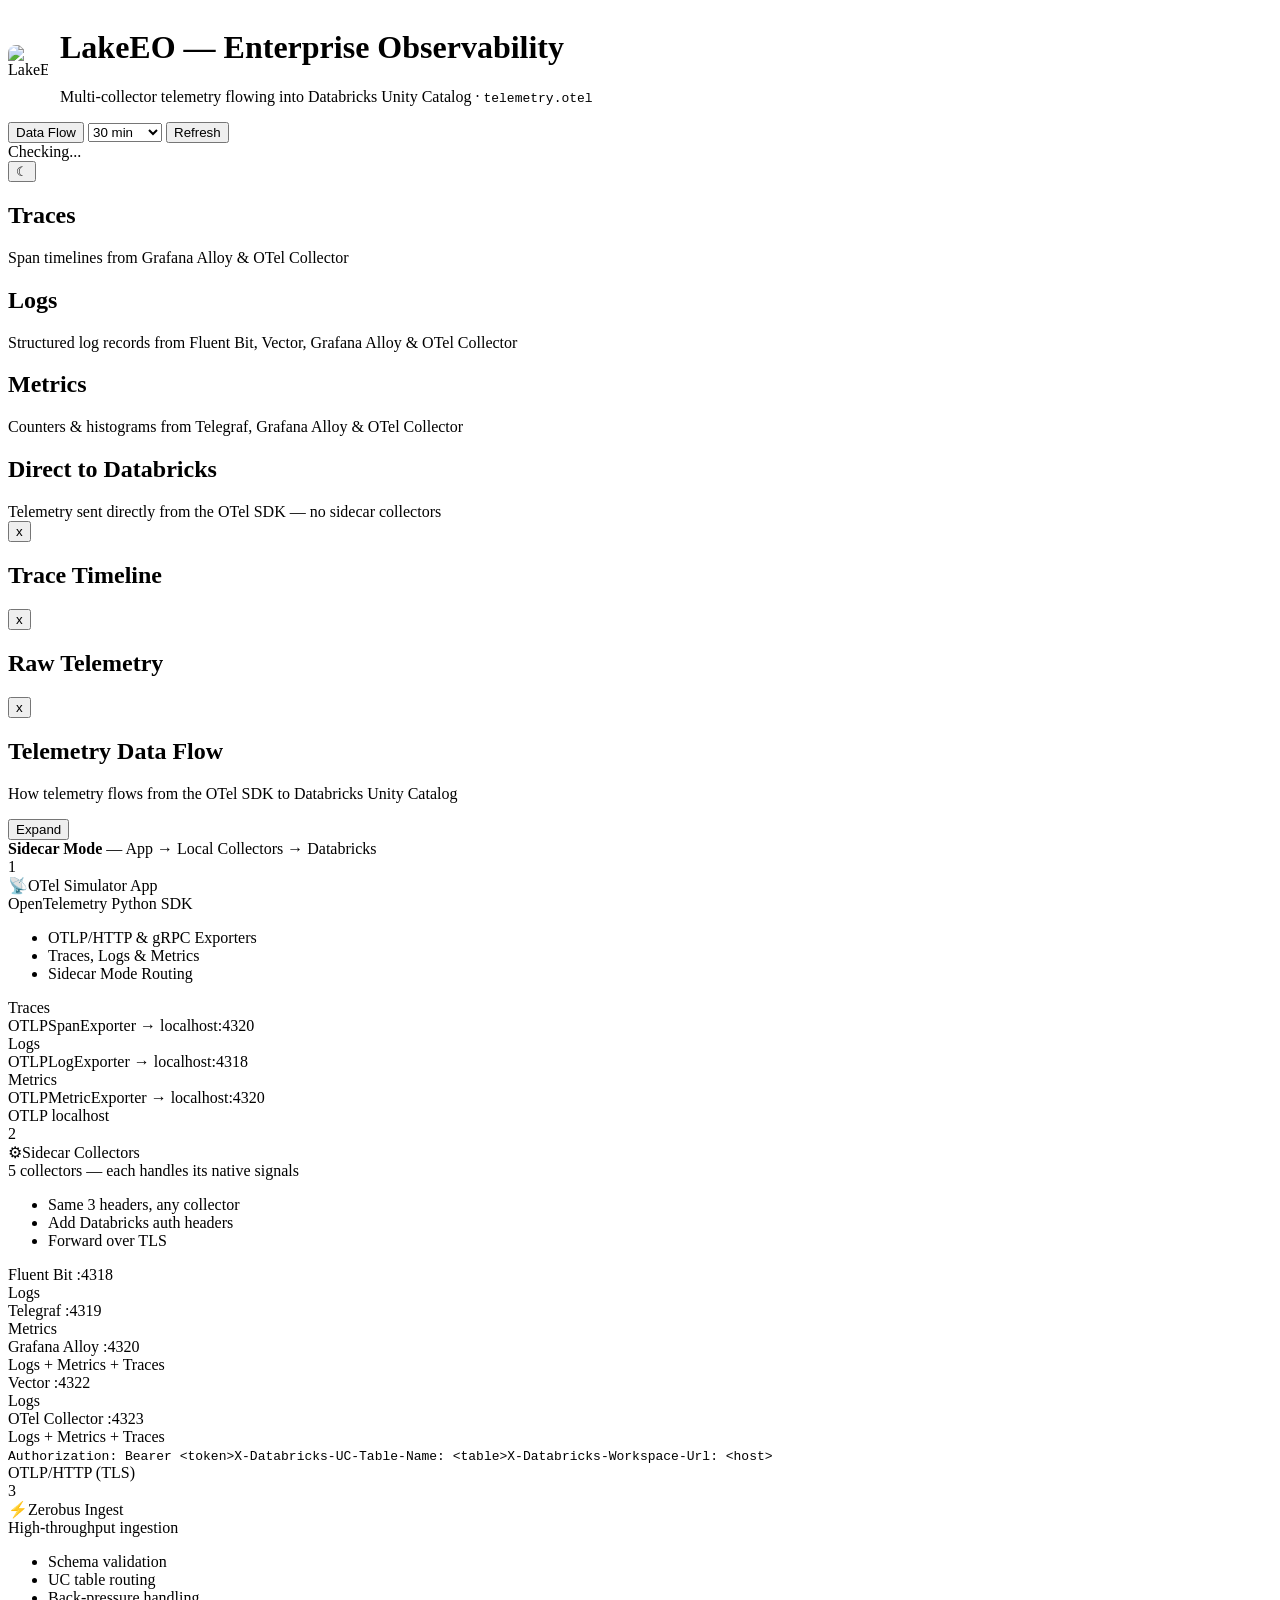
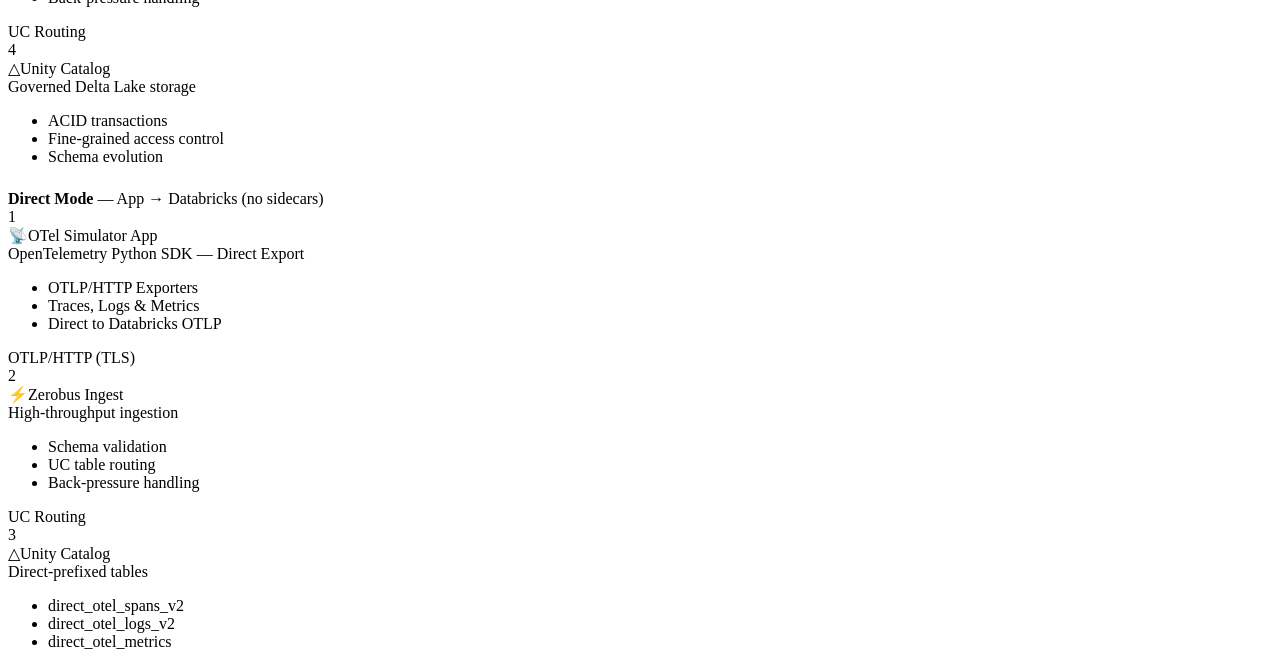
==== app_lake_eo/frontend/index.html @ dc4c4bca "updates" ====
<!doctype html>
<html lang="en" data-theme="light">
  <head>
    <meta charset="UTF-8" />
    <meta name="viewport" content="width=device-width, initial-scale=1.0" />
    <title>LakeEO — Enterprise Observability</title>
    <link rel="stylesheet" href="/static/styles.css" />
  </head>
  <body>
    <div class="app-container">

      <!-- Header -->
      <header class="topbar">
        <div style="display:flex;align-items:center;gap:12px">
          <img src="/static/lakeview-icon.png" alt="LakeEO" style="width:40px;height:40px;border-radius:8px">
          <div>
          <h1>LakeEO — Enterprise Observability</h1>
          <p>Multi-collector telemetry flowing into Databricks Unity Catalog &middot; <code>telemetry.otel</code></p>
          </div>
        </div>
        <div class="topbar-right">
          <button type="button" class="dataflow-link" id="btn-dataflow">Data Flow</button>
          <select id="time-range" class="range-select">
            <option value="5m">5 min</option>
            <option value="15m">15 min</option>
            <option value="30m" selected>30 min</option>
            <option value="1h">1 hour</option>
            <option value="6h">6 hours</option>
            <option value="24h">24 hours</option>
            <option value="all">All</option>
          </select>
          <button type="button" class="refresh-btn" id="btn-refresh">Refresh</button>
          <div class="status-pill" id="health-pill">Checking...</div>
          <button type="button" class="theme-toggle" id="theme-toggle" title="Toggle light/dark mode">&#9790;</button>
        </div>
      </header>

      <!-- Collector Tiles -->
      <div class="collector-tiles" id="collector-tiles"></div>

      <!-- Traces Section -->
      <section class="signal-section">
        <div class="section-header">
          <h2 class="section-title traces-accent">Traces</h2>
          <span class="section-subtitle">Span timelines from Grafana Alloy &amp; OTel Collector</span>
        </div>
        <div class="collector-columns" id="traces-section"></div>
      </section>

      <!-- Logs Section -->
      <section class="signal-section">
        <div class="section-header">
          <h2 class="section-title logs-accent">Logs</h2>
          <span class="section-subtitle">Structured log records from Fluent Bit, Vector, Grafana Alloy &amp; OTel Collector</span>
        </div>
        <div class="collector-columns" id="logs-section"></div>
      </section>

      <!-- Metrics Section -->
      <section class="signal-section">
        <div class="section-header">
          <h2 class="section-title metrics-accent">Metrics</h2>
          <span class="section-subtitle">Counters &amp; histograms from Telegraf, Grafana Alloy &amp; OTel Collector</span>
        </div>
        <div class="collector-columns" id="metrics-section"></div>
      </section>

      <!-- Direct Mode Section -->
      <section class="signal-section" id="direct-section">
        <div class="section-header">
          <h2 class="section-title direct-accent">Direct to Databricks</h2>
          <span class="section-subtitle">Telemetry sent directly from the OTel SDK — no sidecar collectors</span>
        </div>
        <div class="direct-columns" id="direct-columns"></div>
      </section>

    </div>

    <!-- Trace Detail Modal -->
    <section id="trace-modal" class="modal hidden" aria-hidden="true">
      <div class="modal-card trace-detail-card">
        <button type="button" id="close-trace-modal" class="close-btn">x</button>
        <h2 id="trace-modal-title">Trace Timeline</h2>
        <div id="trace-timeline" class="trace-timeline"></div>
        <pre id="trace-spans-raw" class="raw-json"></pre>
      </div>
    </section>

    <!-- Detail Modal (raw JSON) -->
    <section id="detail-modal" class="modal hidden" aria-hidden="true">
      <div class="modal-card">
        <button type="button" id="close-detail-modal" class="close-btn">x</button>
        <h2 id="detail-modal-title">Raw Telemetry</h2>
        <div id="detail-modal-content" class="raw-json"></div>
      </div>
    </section>

    <!-- Data Flow Modal -->
    <section id="dataflow-modal" class="modal hidden" aria-hidden="true">
      <div class="modal-card dataflow-card">
        <button type="button" id="close-dataflow" class="close-btn">x</button>
        <div class="dataflow-top">
          <div>
            <h2 class="dataflow-title">Telemetry Data Flow</h2>
            <p class="dataflow-subtitle">How telemetry flows from the OTel SDK to Databricks Unity Catalog</p>
          </div>
          <button type="button" class="df-expand-btn" id="btn-expand-all">Expand</button>
        </div>

        <!-- Sidecar path -->
        <div class="df-path-label"><span class="df-path-dot" style="background:#be85ff"></span><strong>Sidecar Mode</strong> &#8212; App &#8594; Local Collectors &#8594; Databricks</div>
        <div class="dataflow-pipeline">
          <div class="df-stage df-stage-blue" data-stage="s-app">
            <div class="df-stage-number">1</div>
            <div class="df-stage-header"><span class="df-stage-icon">&#128225;</span><span class="df-stage-label">OTel Simulator App</span></div>
            <div class="df-stage-subtitle">OpenTelemetry Python SDK</div>
            <ul class="df-value-points">
              <li><span class="df-vp-dot blue"></span>OTLP/HTTP &amp; gRPC Exporters</li>
              <li><span class="df-vp-dot blue"></span>Traces, Logs &amp; Metrics</li>
              <li><span class="df-vp-dot blue"></span>Sidecar Mode Routing</li>
            </ul>
            <div class="df-stage-expand">
              <div class="df-sub-item"><span class="df-sub-dot" style="background:#35d6ff"></span><div><div class="df-sub-label">Traces</div><div class="df-sub-detail">OTLPSpanExporter &#8594; localhost:4320</div></div></div>
              <div class="df-sub-item"><span class="df-sub-dot" style="background:#ffb566"></span><div><div class="df-sub-label">Logs</div><div class="df-sub-detail">OTLPLogExporter &#8594; localhost:4318</div></div></div>
              <div class="df-sub-item"><span class="df-sub-dot" style="background:#be85ff"></span><div><div class="df-sub-label">Metrics</div><div class="df-sub-detail">OTLPMetricExporter &#8594; localhost:4320</div></div></div>
            </div>
          </div>
          <div class="df-pipe"><div class="df-pipe-track"><div class="df-pipe-line"></div><div class="df-particle p1"></div><div class="df-particle p2"></div><div class="df-particle p3"></div></div><div class="df-pipe-label">OTLP localhost</div></div>
          <div class="df-stage df-stage-purple" data-stage="s-collectors">
            <div class="df-stage-number purple">2</div>
            <div class="df-stage-header"><span class="df-stage-icon">&#9881;</span><span class="df-stage-label">Sidecar Collectors</span></div>
            <div class="df-stage-subtitle">5 collectors &#8212; each handles its native signals</div>
            <ul class="df-value-points">
              <li><span class="df-vp-dot purple"></span>Same 3 headers, any collector</li>
              <li><span class="df-vp-dot purple"></span>Add Databricks auth headers</li>
              <li><span class="df-vp-dot purple"></span>Forward over TLS</li>
            </ul>
            <div class="df-stage-expand">
              <div class="df-sub-item"><span class="df-sub-dot" style="background:#ffb566"></span><div><div class="df-sub-label">Fluent Bit <span style="color:var(--muted);font-weight:400">:4318</span></div><div class="df-sub-detail">Logs</div></div></div>
              <div class="df-sub-item"><span class="df-sub-dot" style="background:#be85ff"></span><div><div class="df-sub-label">Telegraf <span style="color:var(--muted);font-weight:400">:4319</span></div><div class="df-sub-detail">Metrics</div></div></div>
              <div class="df-sub-item"><span class="df-sub-dot" style="background:#35d6ff"></span><div><div class="df-sub-label">Grafana Alloy <span style="color:var(--muted);font-weight:400">:4320</span></div><div class="df-sub-detail">Logs + Metrics + Traces</div></div></div>
              <div class="df-sub-item"><span class="df-sub-dot" style="background:#e0697e"></span><div><div class="df-sub-label">Vector <span style="color:var(--muted);font-weight:400">:4322</span></div><div class="df-sub-detail">Logs</div></div></div>
              <div class="df-sub-item"><span class="df-sub-dot" style="background:#5bb8f5"></span><div><div class="df-sub-label">OTel Collector <span style="color:var(--muted);font-weight:400">:4323</span></div><div class="df-sub-detail">Logs + Metrics + Traces</div></div></div>
              <div class="df-sub-footer"><code>Authorization: Bearer &lt;token&gt;</code><code>X-Databricks-UC-Table-Name: &lt;table&gt;</code><code>X-Databricks-Workspace-Url: &lt;host&gt;</code></div>
            </div>
          </div>
          <div class="df-pipe"><div class="df-pipe-track"><div class="df-pipe-line"></div><div class="df-particle p1"></div><div class="df-particle p2"></div><div class="df-particle p3"></div></div><div class="df-pipe-label">OTLP/HTTP (TLS)</div></div>
          <div class="df-stage df-stage-orange" data-stage="s-ingest">
            <div class="df-stage-number orange">3</div>
            <div class="df-stage-header"><span class="df-stage-icon">&#9889;</span><span class="df-stage-label">Zerobus Ingest</span></div>
            <div class="df-stage-subtitle">High-throughput ingestion</div>
            <ul class="df-value-points">
              <li><span class="df-vp-dot orange"></span>Schema validation</li>
              <li><span class="df-vp-dot orange"></span>UC table routing</li>
              <li><span class="df-vp-dot orange"></span>Back-pressure handling</li>
            </ul>
          </div>
          <div class="df-pipe"><div class="df-pipe-track"><div class="df-pipe-line"></div><div class="df-particle p1"></div><div class="df-particle p2"></div><div class="df-particle p3"></div></div><div class="df-pipe-label">UC Routing</div></div>
          <div class="df-stage df-stage-green" data-stage="s-uc">
            <div class="df-stage-number green">4</div>
            <div class="df-stage-header"><span class="df-stage-icon">&#9651;</span><span class="df-stage-label">Unity Catalog</span></div>
            <div class="df-stage-subtitle">Governed Delta Lake storage</div>
            <ul class="df-value-points">
              <li><span class="df-vp-dot green"></span>ACID transactions</li>
              <li><span class="df-vp-dot green"></span>Fine-grained access control</li>
              <li><span class="df-vp-dot green"></span>Schema evolution</li>
            </ul>
          </div>
        </div>

        <!-- Direct path -->
        <div class="df-path-label" style="margin-top:24px"><span class="df-path-dot" style="background:#ff3621"></span><strong>Direct Mode</strong> &#8212; App &#8594; Databricks (no sidecars)</div>
        <div class="dataflow-pipeline">
          <div class="df-stage df-stage-blue">
            <div class="df-stage-number">1</div>
            <div class="df-stage-header"><span class="df-stage-icon">&#128225;</span><span class="df-stage-label">OTel Simulator App</span></div>
            <div class="df-stage-subtitle">OpenTelemetry Python SDK &#8212; Direct Export</div>
            <ul class="df-value-points">
              <li><span class="df-vp-dot blue"></span>OTLP/HTTP Exporters</li>
              <li><span class="df-vp-dot blue"></span>Traces, Logs &amp; Metrics</li>
              <li><span class="df-vp-dot blue"></span>Direct to Databricks OTLP</li>
            </ul>
          </div>
          <div class="df-pipe"><div class="df-pipe-track"><div class="df-pipe-line" style="background:linear-gradient(90deg, rgba(38,54,91,0.3), #ff3621, rgba(38,54,91,0.3))"></div><div class="df-particle p1"></div><div class="df-particle p2"></div></div><div class="df-pipe-label">OTLP/HTTP (TLS)</div></div>
          <div class="df-stage df-stage-orange">
            <div class="df-stage-number orange">2</div>
            <div class="df-stage-header"><span class="df-stage-icon">&#9889;</span><span class="df-stage-label">Zerobus Ingest</span></div>
            <div class="df-stage-subtitle">High-throughput ingestion</div>
            <ul class="df-value-points">
              <li><span class="df-vp-dot orange"></span>Schema validation</li>
              <li><span class="df-vp-dot orange"></span>UC table routing</li>
              <li><span class="df-vp-dot orange"></span>Back-pressure handling</li>
            </ul>
          </div>
          <div class="df-pipe"><div class="df-pipe-track"><div class="df-pipe-line" style="background:linear-gradient(90deg, rgba(38,54,91,0.3), #ff3621, rgba(38,54,91,0.3))"></div><div class="df-particle p1"></div><div class="df-particle p2"></div></div><div class="df-pipe-label">UC Routing</div></div>
          <div class="df-stage df-stage-green">
            <div class="df-stage-number green">3</div>
            <div class="df-stage-header"><span class="df-stage-icon">&#9651;</span><span class="df-stage-label">Unity Catalog</span></div>
            <div class="df-stage-subtitle">Direct-prefixed tables</div>
            <ul class="df-value-points">
              <li><span class="df-vp-dot green"></span>direct_otel_spans_v2</li>
              <li><span class="df-vp-dot green"></span>direct_otel_logs_v2</li>
              <li><span class="df-vp-dot green"></span>direct_otel_metrics</li>
            </ul>
          </div>
        </div>
      </div>
    </section>

    <script src="/static/app.js"></script>
  </body>
</html>
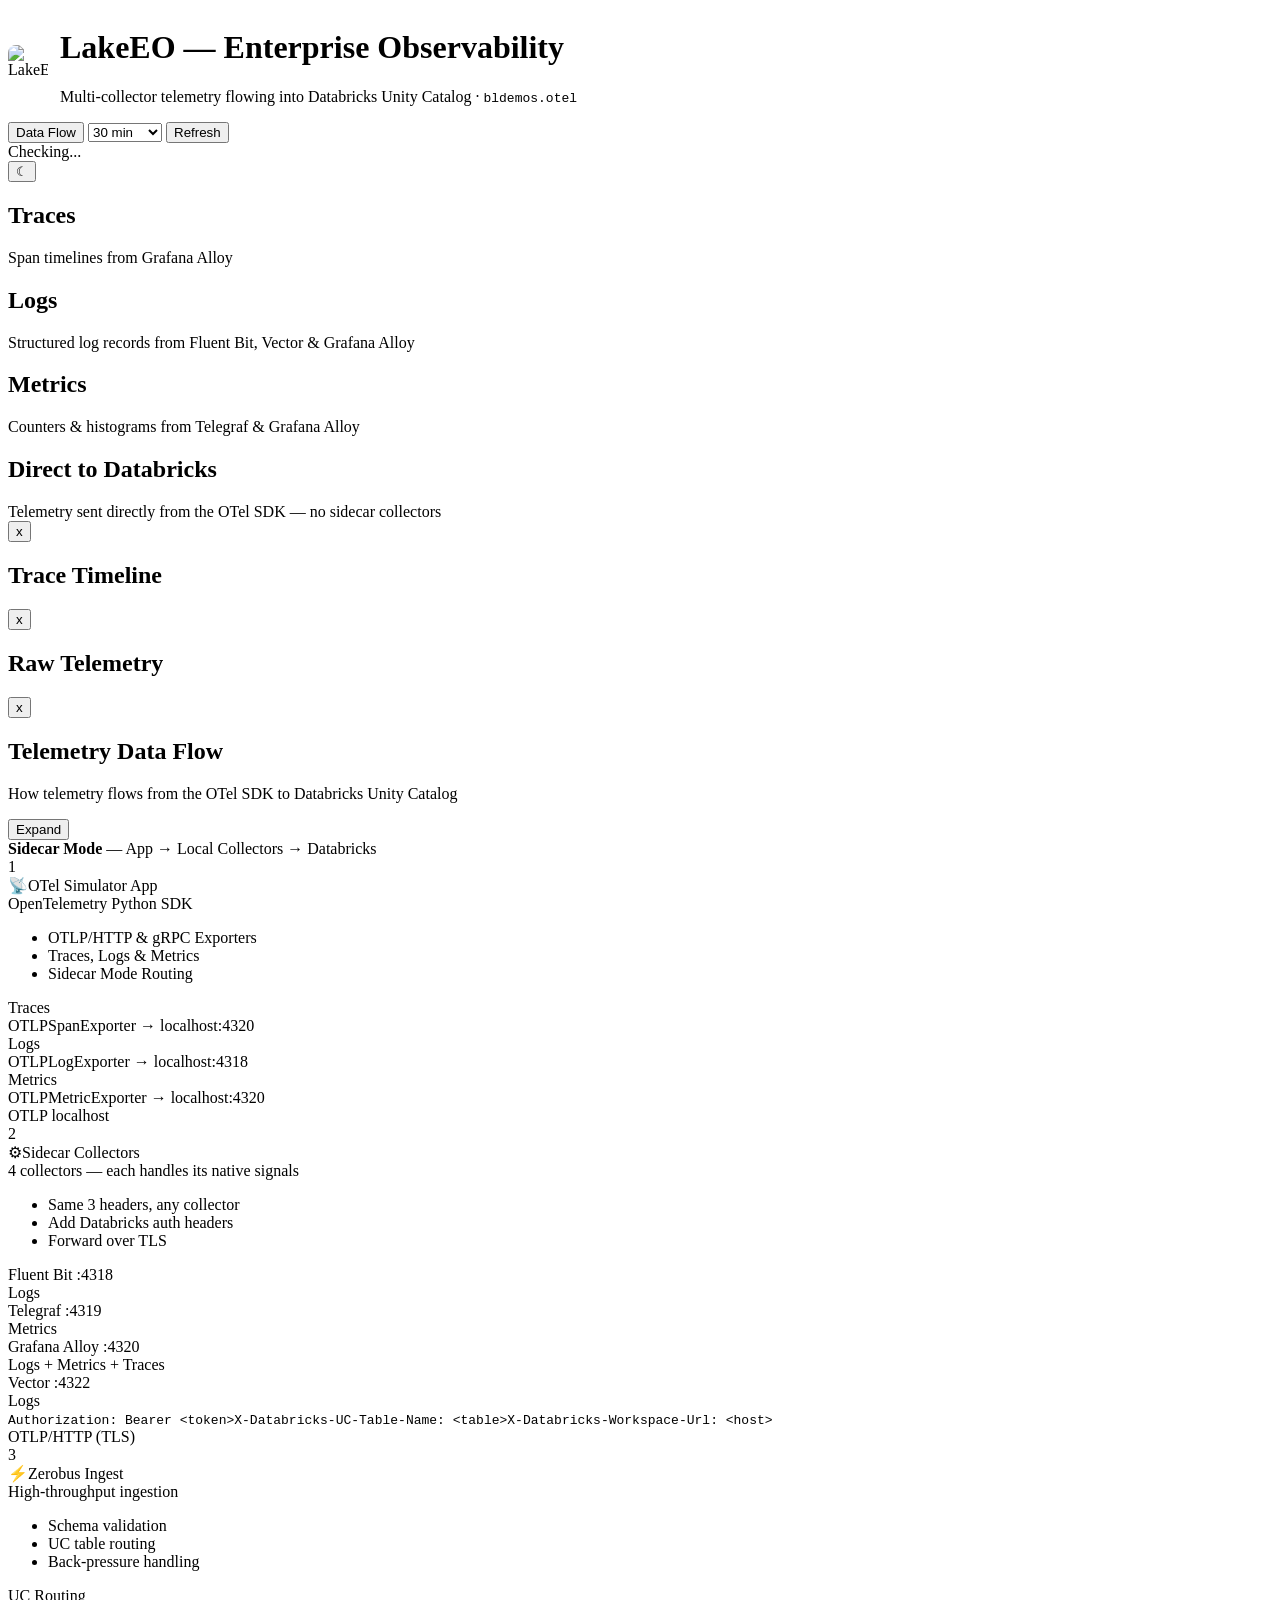
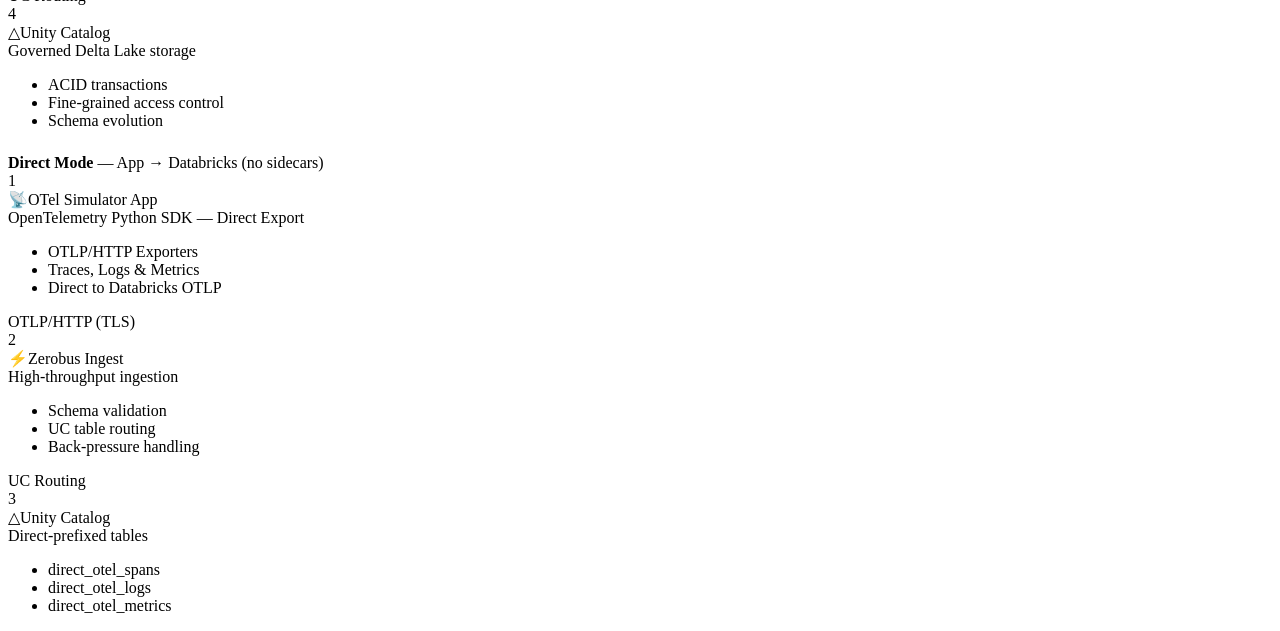
==== commit 1a0f62f9: "updates" ====
--- a/app_lake_eo/frontend/index.html
+++ b/app_lake_eo/frontend/index.html
@@ -15,7 +15,7 @@
           <img src="/static/lakeview-icon.png" alt="LakeEO" style="width:40px;height:40px;border-radius:8px">
           <div>
           <h1>LakeEO — Enterprise Observability</h1>
-          <p>Multi-collector telemetry flowing into Databricks Unity Catalog &middot; <code>telemetry.otel</code></p>
+          <p>Multi-collector telemetry flowing into Databricks Unity Catalog &middot; <code>bldemos.otel</code></p>
           </div>
         </div>
         <div class="topbar-right">
@@ -42,7 +42,7 @@
       <section class="signal-section">
         <div class="section-header">
           <h2 class="section-title traces-accent">Traces</h2>
-          <span class="section-subtitle">Span timelines from Grafana Alloy &amp; OTel Collector</span>
+          <span class="section-subtitle">Span timelines from Grafana Alloy</span>
         </div>
         <div class="collector-columns" id="traces-section"></div>
       </section>
@@ -51,7 +51,7 @@
       <section class="signal-section">
         <div class="section-header">
           <h2 class="section-title logs-accent">Logs</h2>
-          <span class="section-subtitle">Structured log records from Fluent Bit, Vector, Grafana Alloy &amp; OTel Collector</span>
+          <span class="section-subtitle">Structured log records from Fluent Bit, Vector &amp; Grafana Alloy</span>
         </div>
         <div class="collector-columns" id="logs-section"></div>
       </section>
@@ -60,7 +60,7 @@
       <section class="signal-section">
         <div class="section-header">
           <h2 class="section-title metrics-accent">Metrics</h2>
-          <span class="section-subtitle">Counters &amp; histograms from Telegraf, Grafana Alloy &amp; OTel Collector</span>
+          <span class="section-subtitle">Counters &amp; histograms from Telegraf &amp; Grafana Alloy</span>
         </div>
         <div class="collector-columns" id="metrics-section"></div>
       </section>
@@ -129,7 +129,7 @@
           <div class="df-stage df-stage-purple" data-stage="s-collectors">
             <div class="df-stage-number purple">2</div>
             <div class="df-stage-header"><span class="df-stage-icon">&#9881;</span><span class="df-stage-label">Sidecar Collectors</span></div>
-            <div class="df-stage-subtitle">5 collectors &#8212; each handles its native signals</div>
+            <div class="df-stage-subtitle">4 collectors &#8212; each handles its native signals</div>
             <ul class="df-value-points">
               <li><span class="df-vp-dot purple"></span>Same 3 headers, any collector</li>
               <li><span class="df-vp-dot purple"></span>Add Databricks auth headers</li>
@@ -140,7 +140,6 @@
               <div class="df-sub-item"><span class="df-sub-dot" style="background:#be85ff"></span><div><div class="df-sub-label">Telegraf <span style="color:var(--muted);font-weight:400">:4319</span></div><div class="df-sub-detail">Metrics</div></div></div>
               <div class="df-sub-item"><span class="df-sub-dot" style="background:#35d6ff"></span><div><div class="df-sub-label">Grafana Alloy <span style="color:var(--muted);font-weight:400">:4320</span></div><div class="df-sub-detail">Logs + Metrics + Traces</div></div></div>
               <div class="df-sub-item"><span class="df-sub-dot" style="background:#e0697e"></span><div><div class="df-sub-label">Vector <span style="color:var(--muted);font-weight:400">:4322</span></div><div class="df-sub-detail">Logs</div></div></div>
-              <div class="df-sub-item"><span class="df-sub-dot" style="background:#5bb8f5"></span><div><div class="df-sub-label">OTel Collector <span style="color:var(--muted);font-weight:400">:4323</span></div><div class="df-sub-detail">Logs + Metrics + Traces</div></div></div>
               <div class="df-sub-footer"><code>Authorization: Bearer &lt;token&gt;</code><code>X-Databricks-UC-Table-Name: &lt;table&gt;</code><code>X-Databricks-Workspace-Url: &lt;host&gt;</code></div>
             </div>
           </div>
@@ -198,8 +197,8 @@
             <div class="df-stage-header"><span class="df-stage-icon">&#9651;</span><span class="df-stage-label">Unity Catalog</span></div>
             <div class="df-stage-subtitle">Direct-prefixed tables</div>
             <ul class="df-value-points">
-              <li><span class="df-vp-dot green"></span>direct_otel_spans_v2</li>
-              <li><span class="df-vp-dot green"></span>direct_otel_logs_v2</li>
+              <li><span class="df-vp-dot green"></span>direct_otel_spans</li>
+              <li><span class="df-vp-dot green"></span>direct_otel_logs</li>
               <li><span class="df-vp-dot green"></span>direct_otel_metrics</li>
             </ul>
           </div>
